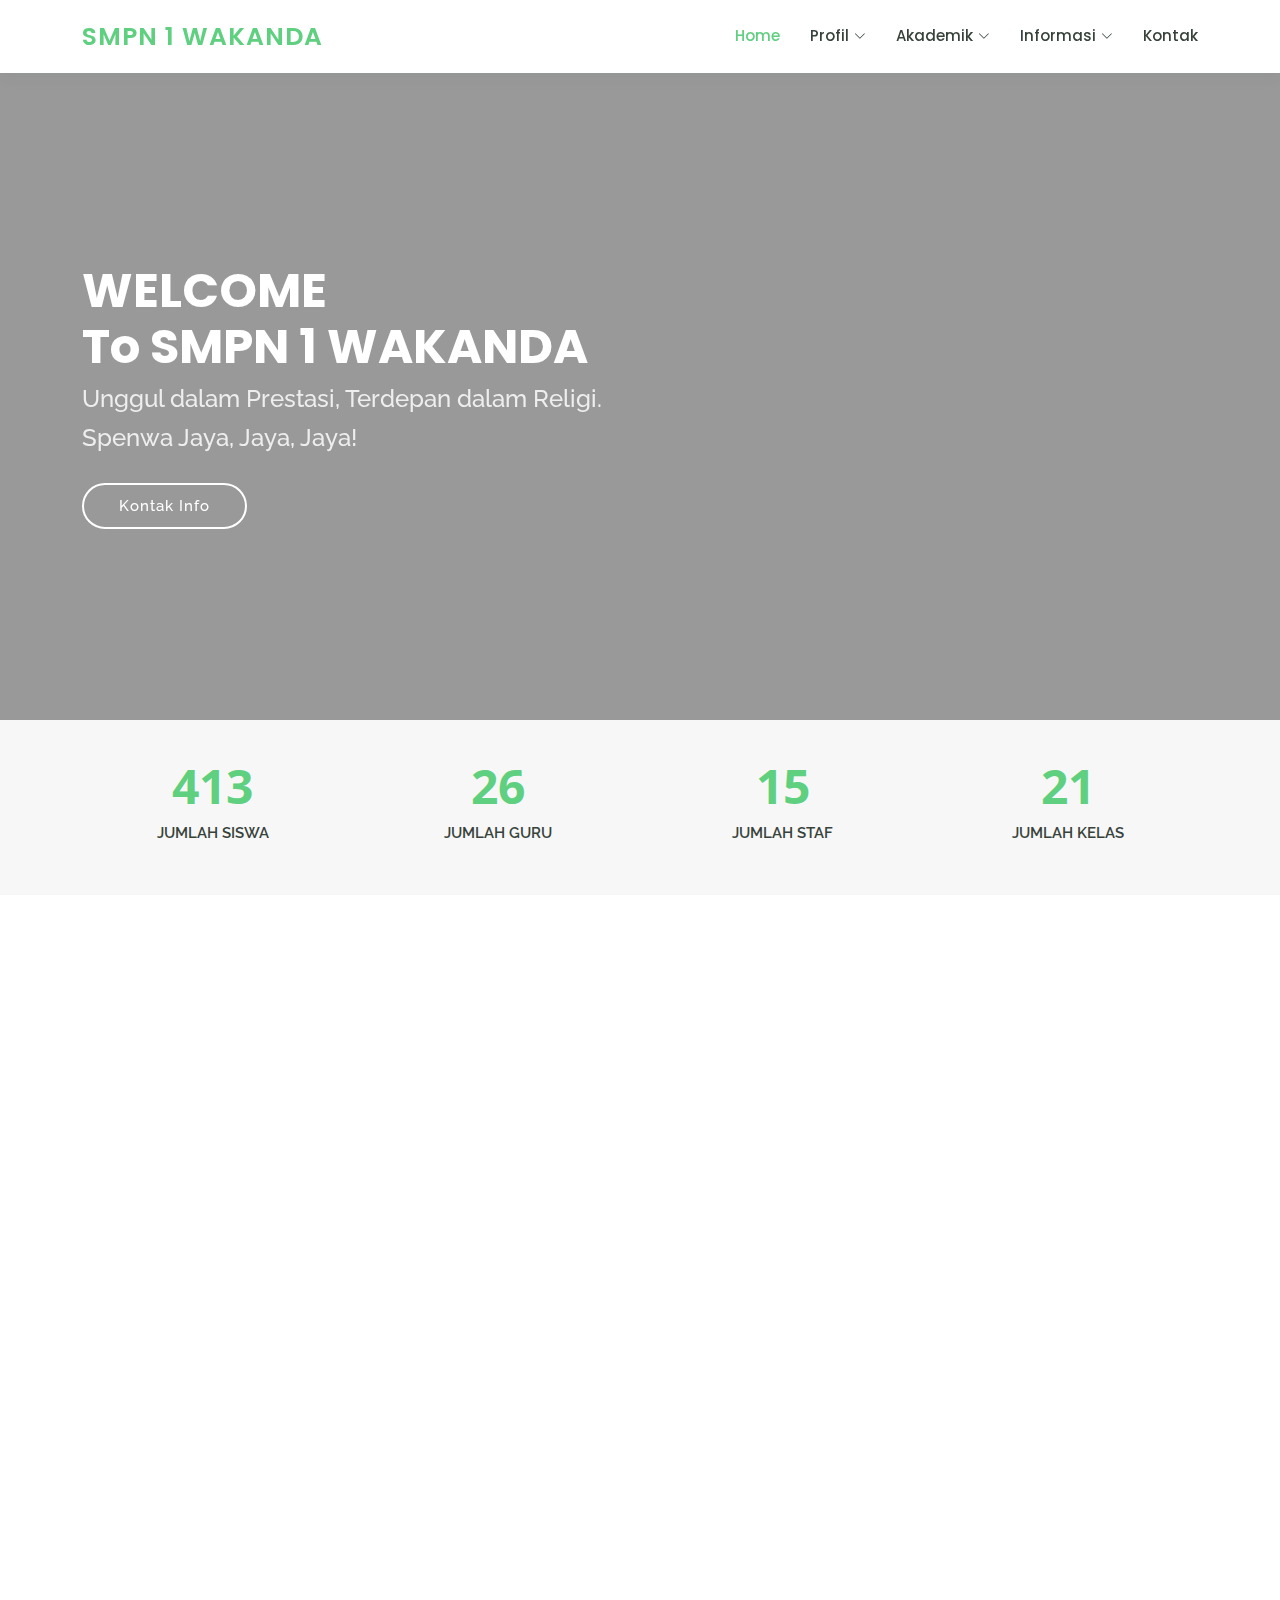
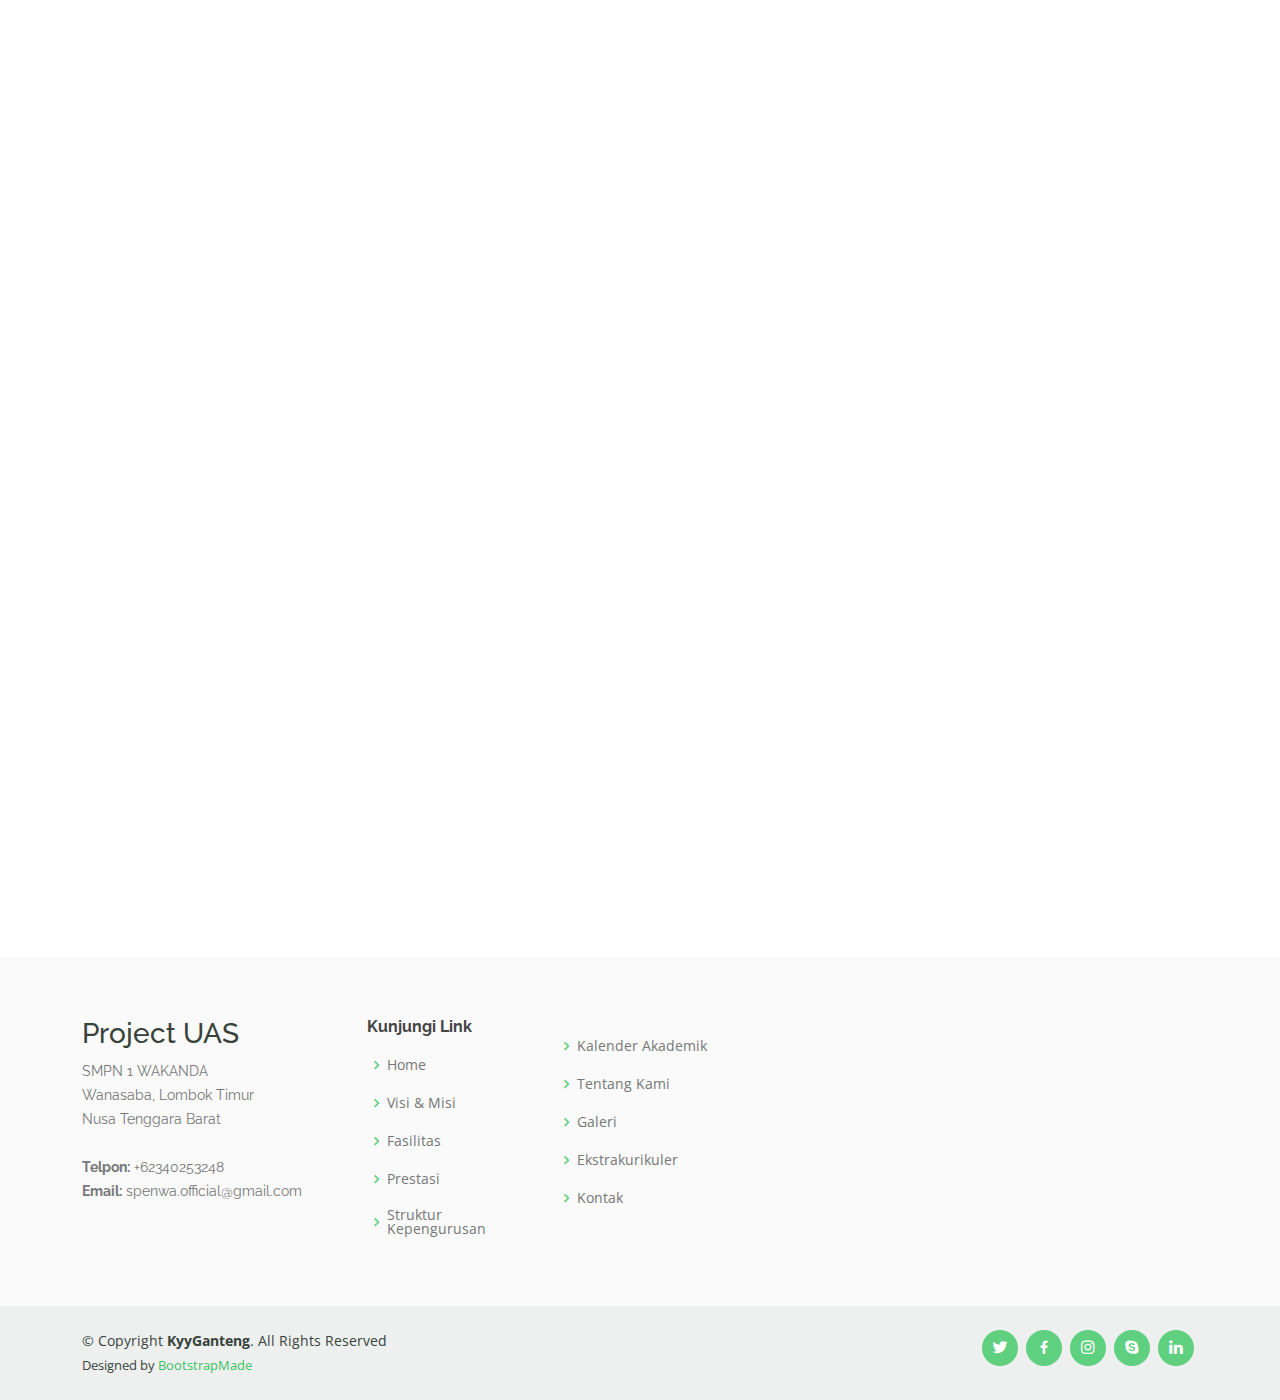
==== index.html @ c79bb757 "projek uas" ====
<!DOCTYPE html>
<html lang="en">

<head>
  <meta charset="utf-8">
  <meta content="width=device-width, initial-scale=1.0" name="viewport">

  <title>Home - Mentor Bootstrap Template</title>
  <meta content="" name="description">
  <meta content="" name="keywords">

  <!-- Favicons -->
  <link href="assets/img/favicon.png" rel="icon">
  <link href="assets/img/apple-touch-icon.png" rel="apple-touch-icon">

  <!-- Google Fonts -->
  <link href="https://fonts.googleapis.com/css?family=Open+Sans:300,300i,400,400i,600,600i,700,700i|Raleway:300,300i,400,400i,500,500i,600,600i,700,700i|Poppins:300,300i,400,400i,500,500i,600,600i,700,700i" rel="stylesheet">

  <!-- Vendor CSS Files -->
  <link href="assets/vendor/animate.css/animate.min.css" rel="stylesheet">
  <link href="assets/vendor/aos/aos.css" rel="stylesheet">
  <link href="assets/vendor/bootstrap/css/bootstrap.min.css" rel="stylesheet">
  <link href="assets/vendor/bootstrap-icons/bootstrap-icons.css" rel="stylesheet">
  <link href="assets/vendor/boxicons/css/boxicons.min.css" rel="stylesheet">
  <link href="assets/vendor/remixicon/remixicon.css" rel="stylesheet">
  <link href="assets/vendor/swiper/swiper-bundle.min.css" rel="stylesheet">

  <!-- Template Main CSS File -->
  <link href="assets/css/style.css" rel="stylesheet">

  <!-- =======================================================
  * Template Name: Mentor - v4.10.0
  * Template URL: https://bootstrapmade.com/mentor-free-education-bootstrap-theme/
  * Author: BootstrapMade.com
  * License: https://bootstrapmade.com/license/
  ======================================================== -->
</head>

<body>

  <!-- ======= Header ======= -->
  <header id="header" class="fixed-top">
    <div class="container d-flex align-items-center">

      <h6 class="logo me-auto"><a href="home.html">SMPN 1 WAKANDA</a></h6>
      <!-- Uncomment below if you prefer to use an image logo -->
      <!-- <a href="index.html" class="logo me-auto"><img src="assets/img/logo.png" alt="" class="img-fluid"></a>-->

      <nav id="navbar" class="navbar order-last order-lg-0">
        <ul>
          <li><a class="active" href="index.html">Home</a></li>
          <li class="dropdown"><a href="#"><span>Profil</span> <i class="bi bi-chevron-down"></i></a>
            <ul>
              <li><a href="visimisi.html">Visi & Misi</a></li>
              <li><a href="fasilitas.html">Fasilitas</a></li>
              <li><a href="prestasi.html">Prestasi</a></li>
              <li><a href="struktur.html">Struktur Organisasi</a></li>
            </ul>
          </li>

          <li class="dropdown"><a href="#"><span>Akademik</span> <i class="bi bi-chevron-down"></i></a>
            <ul>
              <li><a href="kalender.html">Kalender Akademik</a></li>
            </ul>
          </li>

          <li class="dropdown"><a href="#"><span>Informasi</span> <i class="bi bi-chevron-down"></i></a>
            <ul>
              <li><a href="about.html">Tentang Kami</a></li>
              <li><a href="galeri.html">Galeri</a></li>
              <li><a href="ekstrakurikuler.html">Extrakurikuler</a></li>
            </ul>
          </li>
          
          <li><a href="kontak.html">Kontak</a></li>
        </ul>
        <i class="bi bi-list mobile-nav-toggle"></i>
      </nav><!-- .navbar -->

      

    </div>
  </header><!-- End Header -->

  <!-- ======= Hero Section ======= -->
  <section id="hero" class="d-flex justify-content-center align-items-center">
    <div class="container position-relative" data-aos="zoom-in" data-aos-delay="100">
      <h1>WELCOME<br>To SMPN 1 WAKANDA</h1>
      <h2>Unggul dalam Prestasi, Terdepan dalam Religi.</h2>
      <h2>Spenwa Jaya, Jaya, Jaya!</h2>
      <a href="kontak.html" class="btn-get-started">Kontak Info</a>
    </div>
  </section><!-- End Hero -->

  <main id="main">
    <section id="counts" class="counts section-bg">
      <div class="container">

        <div class="row counters">

          <div class="col-lg-3 col-6 text-center">
            <span data-purecounter-start="0" data-purecounter-end="550" data-purecounter-duration="1" class="purecounter"></span>
            <p>JUMLAH SISWA</p>
          </div>

          <div class="col-lg-3 col-6 text-center">
            <span data-purecounter-start="0" data-purecounter-end="35" data-purecounter-duration="1" class="purecounter"></span>
            <p>JUMLAH GURU</p>
          </div>

          <div class="col-lg-3 col-6 text-center">
            <span data-purecounter-start="0" data-purecounter-end="20" data-purecounter-duration="1" class="purecounter"></span>
            <p>JUMLAH STAF</p>
          </div>

          <div class="col-lg-3 col-6 text-center">
            <span data-purecounter-start="0" data-purecounter-end="28" data-purecounter-duration="1" class="purecounter"></span>
            <p>JUMLAH KELAS</p>
          </div>

        </div>

      </div>
    </section><!-- End Counts Section -->

    <!-- ======= About Section ======= -->
    <section id="about" class="about">
      <div class="container" data-aos="fade-up">

        <div class="row">
          <div class="col-lg-6 order-1 order-lg-2" data-aos="fade-left" data-aos-delay="100">
            <img src="assets/img/testimonials/pas.jpg" class="img-fluid" alt="">
          </div>
          <div class="col-lg-6 pt-4 pt-lg-0 order-2 order-lg-1 content">
           <p class="fst-italic">Website ini merupakan media informasi publik bagi masyarakat luas. Website ini juga merupakan media komunikasi berbagai informasi tentang akademik, kesiswaan maupun kegiatan lain sekolah.
            Semoga dengan terus dikembangkannya website sekolah ini dapat menjadi wahana sumber informasi publik yang informatif  kepada masyarakat luas tentang perkembangan SMPN 1 WAKANDA, menjadi wahana pengembangan diri 
            baik bagi tenaga edukatif maupun peserta didik, sebagai sarana komunikasi antara stake holder sekolah sebagai penentu kebijakan dengan peserta didik, alumni, orang tua peserta didik maupun masyarakat luas, sehingga
             diharapkan dapat menjadi sebuah sinergi guna menciptakan sekolah sebagai wawasan wiyata mandala yang inovatif. </p>
          </div>
        </div>

      </div>
    </section><!-- End About Section -->

    <!-- ======= Counts Section ======= -->
   

    <!-- ======= Why Us Section ======= -->
    <section id="why-us" class="why-us">
      <div class="container" data-aos="fade-up">

        <div class="row">
          <div class="col-lg-4 d-flex align-items-stretch">
            <div class="content">
              <h3>VISI</h3>
              <p>
                Terwujudnya lulusan yang berakhlak mulia, unggul dalam IPTEKS, berprestasi, dan berbudaya lingkungan
              </p>
              <div class="text-center">
                <a href="visimisi.html" class="more-btn">Lihat Selengkapnya <i class="bx bx-chevron-right"></i></a>
              </div>
            </div>
          </div>
          <div class="col-lg-8 d-flex align-items-stretch" data-aos="zoom-in" data-aos-delay="100">
            <div class="icon-boxes d-flex flex-column justify-content-center">
              <div class="row">
                <div class="col-xl-4 d-flex align-items-stretch">
                  <div class="icon-box mt-4 mt-xl-0">
                    <i class="bx bx-receipt"></i>
                    <h4>Sekolah SMP Terbaik</h4>
                    <p>dengan nilai UNBK rata-rata 95,26.</p>
                  </div>
                </div>
                <div class="col-xl-4 d-flex align-items-stretch">
                  <div class="icon-box mt-4 mt-xl-0">
                    <i class="bx bx-cube-alt"></i>
                    <h4>Lulusan Terbaik</h4>
                    <p>Atas Nama Anggi Indah Safitri dengan nilai UN 39,80.</p>
                  </div>
                </div>
                <div class="col-xl-4 d-flex align-items-stretch">
                  <div class="icon-box mt-4 mt-xl-0">
                    <i class="bx bx-images"></i>
                    <h4>Sekolah Tervaforit</h4>
                    <p>Merupakan salah satu SMP tervaforit di wakanda</p>
                  </div>
                </div>
              </div>
            </div><!-- End .content-->
          </div>
        </div>

      </div>
    </section><!-- End Why Us Section -->

    <!-- ======= Popular Courses Section ======= -->
    <section id="popular-courses" class="courses">
      <div class="container" data-aos="fade-up">

        <div class="section-title">
          <p>PRESTASI</p>
        </div>

         <!-- ======= Trainers Section ======= -->
         <section id="trainers" class="trainers">
          <div class="container" data-aos="fade-up">
    
            <div class="row" data-aos="zoom-in" data-aos-delay="100">
              <div class="col-lg-4 col-md-6 d-flex align-items-stretch">
                <div class="member">
                  <img src="assets/img/testimonials/juara osn.jpg" class="img-fluid" alt="">
                  <div class="member-content">
                    <h4>Juara OSN</h4>
                    <div class="social">
                      <a href=""><i class="bi bi-twitter"></i></a>
                      <a href=""><i class="bi bi-facebook"></i></a>
                      <a href=""><i class="bi bi-instagram"></i></a>
                      <a href=""><i class="bi bi-linkedin"></i></a>
                    </div>
                  </div>
                </div>
              </div>
    
              <div class="col-lg-4 col-md-6 d-flex align-items-stretch">
                <div class="member">
                  <img src="assets/img/testimonials/juara futsal.jpg" class="img-fluid" alt="">
                  <div class="member-content">
                    <h4>Juara Futsal</h4>
                    <div class="social">
                      <a href=""><i class="bi bi-twitter"></i></a>
                      <a href=""><i class="bi bi-facebook"></i></a>
                      <a href=""><i class="bi bi-instagram"></i></a>
                      <a href=""><i class="bi bi-linkedin"></i></a>
                    </div>
                  </div>
                </div>
              </div>
    
              <div class="col-lg-4 col-md-6 d-flex align-items-stretch">
                <div class="member">
                  <img src="assets/img/testimonials/Juara-Olimpiade-Nasional-PAI.jpg" class="img-fluid" alt="">
                  <div class="member-content">
                    <h4>Juara Olimpiade PAI</h4>
                    <div class="social">
                      <a href=""><i class="bi bi-twitter"></i></a>
                      <a href=""><i class="bi bi-facebook"></i></a>
                      <a href=""><i class="bi bi-instagram"></i></a>
                      <a href=""><i class="bi bi-linkedin"></i></a>
                    </div>
                  </div>
                </div>
              </div>   
            </div>
          </div>
      </div>
    </section><!-- End Popular Courses Section -->

    <!-- ======= Trainers Section ======= -->

  </main><!-- End #main -->

   <!-- ======= Footer ======= -->
   <footer id="footer">

    <div class="footer-top">
      <div class="container">
        <div class="row">

          <div class="col-lg-3 col-md-6 footer-contact">
            <h3>Project UAS</h3>
            <p>
              SMPN 1 WAKANDA <br>
              Wanasaba, Lombok Timur<br>
              Nusa Tenggara Barat <br><br>
              <strong>Telpon:</strong> +62340253248<br>
              <strong>Email:</strong> spenwa.official@gmail.com<br>
            </p>
          </div>

          <div class="col-lg-2 col-md-6 footer-links">
            <h4>Kunjungi Link</h4>
            <ul>
              <li><i class="bx bx-chevron-right"></i> <a href="index.html">Home</a></li>
              <li><i class="bx bx-chevron-right"></i> <a href="visimisi.html">Visi & Misi</a></li>
              <li><i class="bx bx-chevron-right"></i> <a href="fasilitas.html">Fasilitas</a></li>
              <li><i class="bx bx-chevron-right"></i> <a href="prestasi.html">Prestasi</a></li>
              <li><i class="bx bx-chevron-right"></i> <a href="struktur.html">Struktur Kepengurusan</a></li>
            </ul>
          </div>

          <div class="col-lg-3 col-md-6 footer-links">
            <h4></h4>
            <ul>
              <li><i class="bx bx-chevron-right"></i> <a href="kalender.html">Kalender Akademik</a></li>
              <li><i class="bx bx-chevron-right"></i> <a href="about.html">Tentang Kami</a></li>
              <li><i class="bx bx-chevron-right"></i> <a href="galeri.html">Galeri</a></li>
              <li><i class="bx bx-chevron-right"></i> <a href="ekstrakurikuler.html">Ekstrakurikuler</a></li>
              <li><i class="bx bx-chevron-right"></i> <a href="kontak.html">Kontak</a></li>
            </ul>
          </div>
        </div>
      </div>
    </div>

    <div class="container d-md-flex py-4">

      <div class="me-md-auto text-center text-md-start">
        <div class="copyright">
          &copy; Copyright <strong><span>KyyGanteng</span></strong>. All Rights Reserved
        </div>
        <div class="credits">
          <!-- All the links in the footer should remain intact. -->
          <!-- You can delete the links only if you purchased the pro version. -->
          <!-- Licensing information: https://bootstrapmade.com/license/ -->
          <!-- Purchase the pro version with working PHP/AJAX contact form: https://bootstrapmade.com/mentor-free-education-bootstrap-theme/ -->
          Designed by <a href="https://bootstrapmade.com/">BootstrapMade</a>
        </div>
      </div>
      <div class="social-links text-center text-md-right pt-3 pt-md-0">
        <a href="#" class="twitter"><i class="bx bxl-twitter"></i></a>
        <a href="#" class="facebook"><i class="bx bxl-facebook"></i></a>
        <a href="#" class="instagram"><i class="bx bxl-instagram"></i></a>
        <a href="#" class="google-plus"><i class="bx bxl-skype"></i></a>
        <a href="#" class="linkedin"><i class="bx bxl-linkedin"></i></a>
      </div>
    </div>
  </footer><!-- End Footer -->
  <div id="preloader"></div>
  <a href="#" class="back-to-top d-flex align-items-center justify-content-center"><i class="bi bi-arrow-up-short"></i></a>

  <!-- Vendor JS Files -->
  <script src="assets/vendor/purecounter/purecounter_vanilla.js"></script>
  <script src="assets/vendor/aos/aos.js"></script>
  <script src="assets/vendor/bootstrap/js/bootstrap.bundle.min.js"></script>
  <script src="assets/vendor/swiper/swiper-bundle.min.js"></script>
  <script src="assets/vendor/php-email-form/validate.js"></script>

  <!-- Template Main JS File -->
  <script src="assets/js/main.js"></script>

</body>

</html>
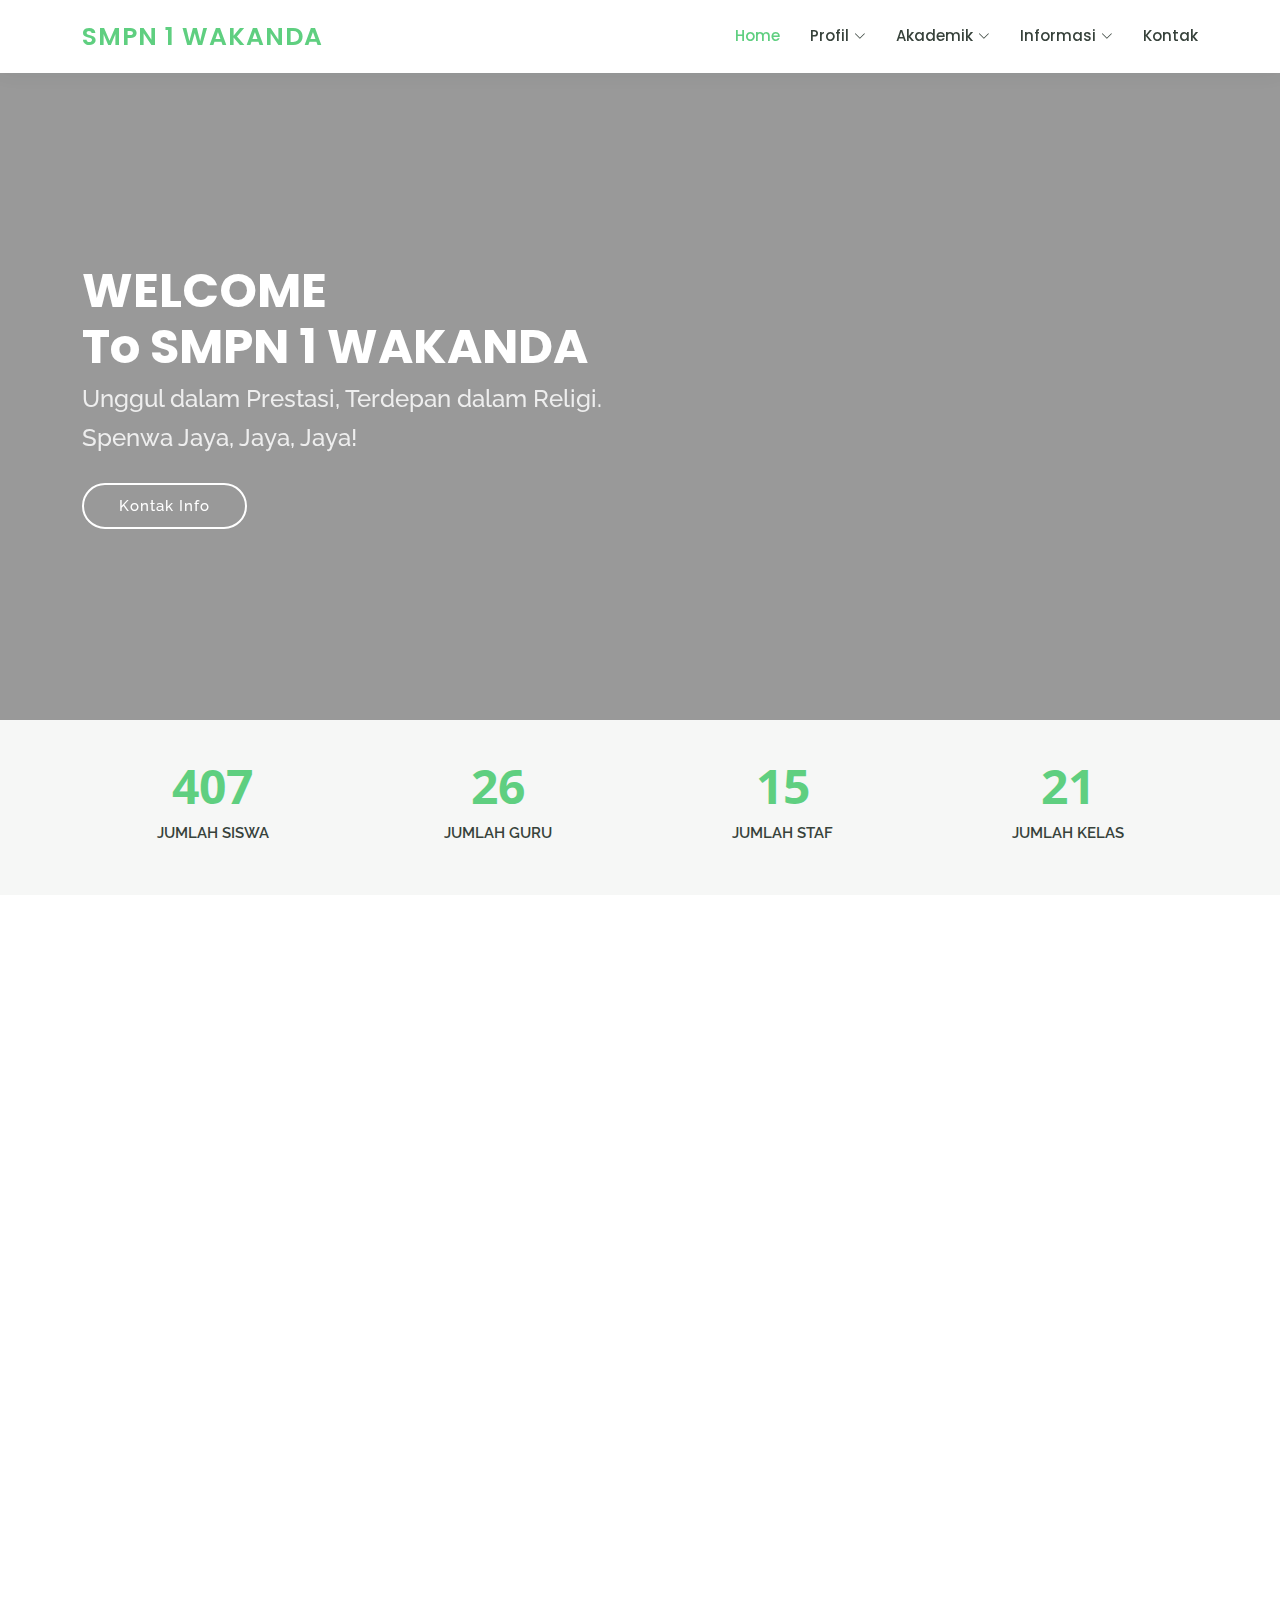
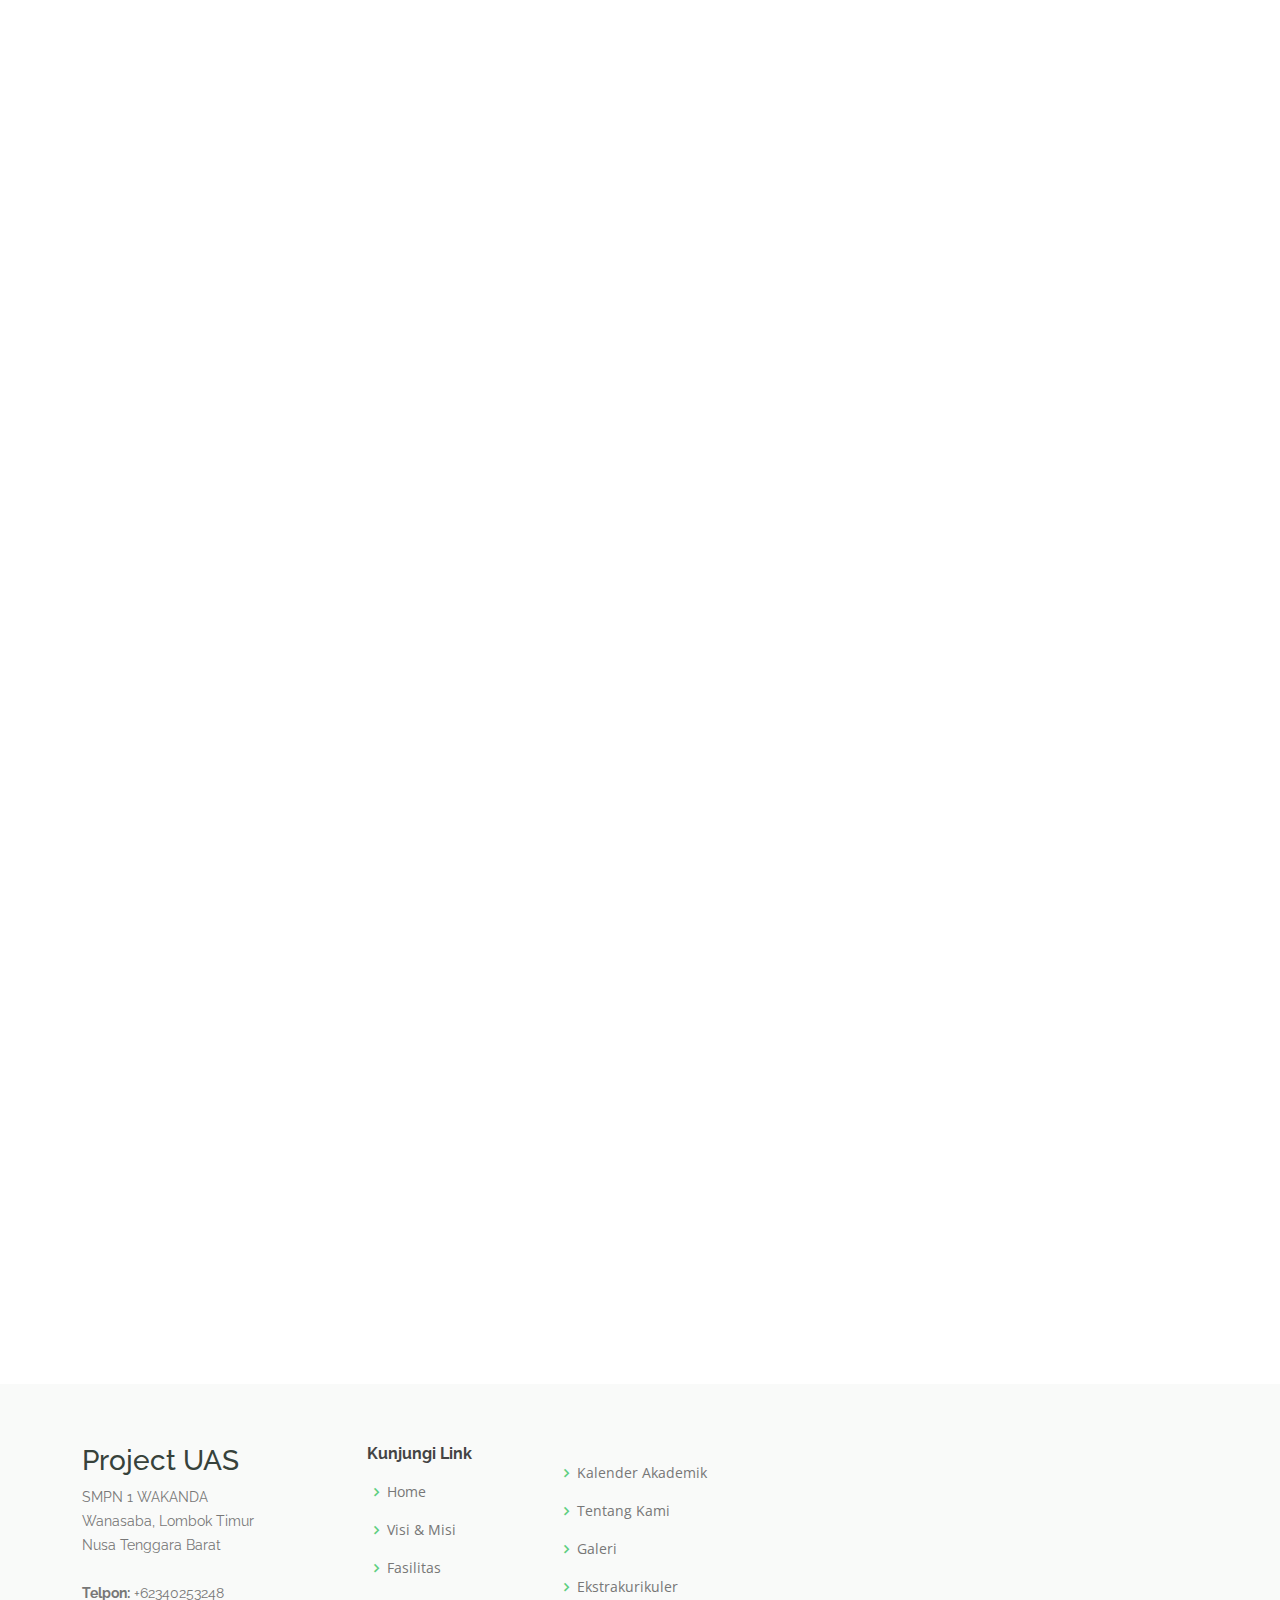
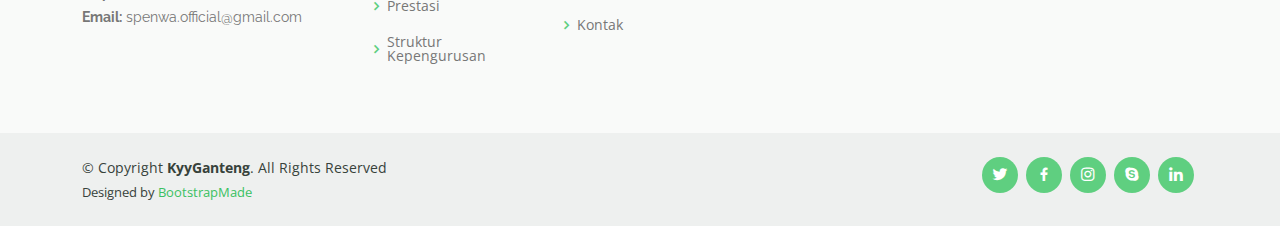
==== commit 40bd94c8: "update" ====
--- a/index.html
+++ b/index.html
@@ -122,6 +122,25 @@
 
       </div>
     </section><!-- End Counts Section -->
+
+    <!-- ======= About Section ======= -->
+    <section id="about" class="about">
+      <div class="container" data-aos="fade-up">
+
+        <div class="row">
+          <div class="col-lg-6 order-1 order-lg-2" data-aos="fade-left" data-aos-delay="100">
+            <img src="assets/img/testimonials/pas.jpg" class="img-fluid" alt="">
+          </div>
+          <div class="col-lg-6 pt-4 pt-lg-0 order-2 order-lg-1 content">
+           <p class="fst-italic">Website ini merupakan media informasi publik bagi masyarakat luas. Website ini juga merupakan media komunikasi berbagai informasi tentang akademik, kesiswaan maupun kegiatan lain sekolah.
+            Semoga dengan terus dikembangkannya website sekolah ini dapat menjadi wahana sumber informasi publik yang informatif  kepada masyarakat luas tentang perkembangan SMPN 1 WAKANDA, menjadi wahana pengembangan diri 
+            baik bagi tenaga edukatif maupun peserta didik, sebagai sarana komunikasi antara stake holder sekolah sebagai penentu kebijakan dengan peserta didik, alumni, orang tua peserta didik maupun masyarakat luas, sehingga
+             diharapkan dapat menjadi sebuah sinergi guna menciptakan sekolah sebagai wawasan wiyata mandala yang inovatif. </p>
+          </div>
+        </div>
+
+      </div>
+    </section><!-- End About Section -->
 
     <!-- ======= About Section ======= -->
     <section id="about" class="about">
--- a/assets/css/style.css
+++ b/assets/css/style.css
@@ -412,7 +412,7 @@
 #hero {
   width: 100%;
   height: 80vh;
-  background: url("https://portal.labschoolcibubur.sch.id/smp/wp-content/uploads/2020/01/gallery-smp-10.jpeg") top center;
+  background: url("https://media.suara.com/pictures/653x366/2022/02/05/38731-ilustrasi-siswa-smp-belajar-instagramnadiemmakarim.jpg") top center;
   background-size: cover;
   position: relative;
 }
